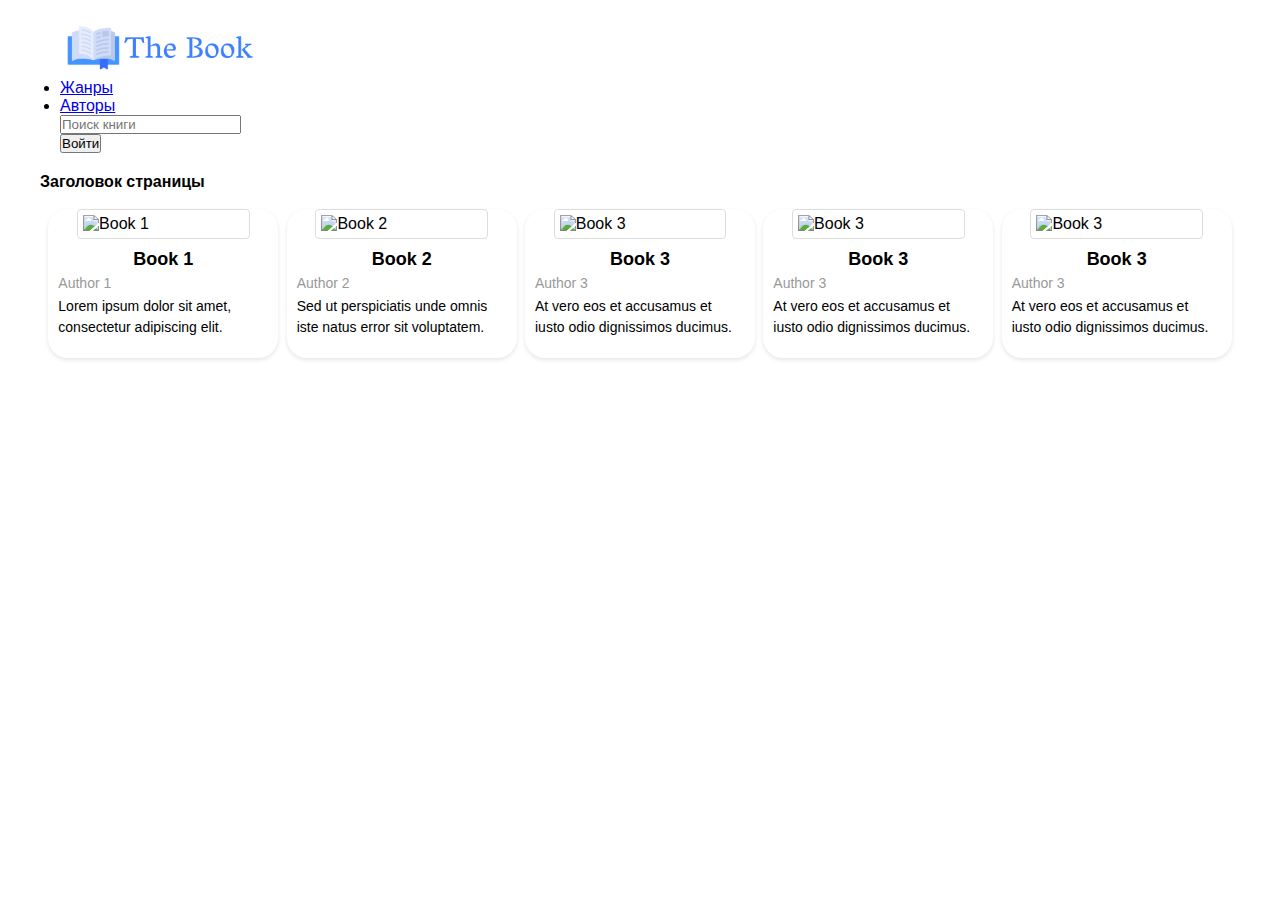
==== index.html @ 373eed0f "Initial commit" ====
<!DOCTYPE html>
<html lang="en">
<head>
    <meta http-equiv="Content-Type" content="text/html; charset=utf-8">
    <meta name="viewport" content="device-width, initial-scale=1.0">
    <meta name="description" content="Читайте, изучайте интересные подборки книг, делитесь впечатлениями о книгах">
    <link rel="canonical" href="https://www.thebook.ru">

    <!-- Bootstrap reboot (для сброса стилей) -->
    <link rel="stylesheet" href="src/libs/bootstrap-reboot.min.css">

    <!-- Bootstrap сетка -->
    <link rel="stylesheet" href="src/libs/bootstrap-grid.min.css">

    <link rel="stylesheet" href="src/css/main.css">

    <link rel="shortcut icon" href="src/images/the-book-icon.ico" type="image/x-icon">
  <title>Библиотека им. Л.Н.Толстого</title>
</head>



<body>
<header class="page-header main-body">
    <nav class="navbar">
        <div class="container">
            <a href="#" class="navbar-brand">
                <img src="src/images/logo-promo.PNG" width="200" height="55" alt="ку">
            </a>

            <div class="navbar-wrap">
                <ul class="navbar-menu">
                    <li><a href="#">Жанры</a></li>
                    <li><a href="#">Авторы</a></li>
                </ul>

                <form class="search-form" method="POST">
                    <input class="find-text" type="text" value="" placeholder="Поиск книги">
                </form>

                <button href="#" class="callback">Войти</button>
            </div>
        </div>
    </nav>
</header>

<main>

</main>
<div class="containers">
    <h1>Заголовок страницы</h1>
    <br>
    <div class="books-container">
        <div class="book">
            <img src="https://s1.livelib.ru/boocover/1008221116/o/39e3/Lea_Stenberg__Rennvind._Serdtse_tmy.jpeg" alt="Book 1">
            <div class="info">
                <h3 class="title">Book 1</h3>
                <p class="genre">Author 1</p>
                <p class="desc">Lorem ipsum dolor sit amet, consectetur adipiscing elit.</p>
            </div>
        </div>
        <div class="book">
            <img src="https://s1.livelib.ru/boocover/1007474455/o/542e/Syu_Linn_Tan__Doch_Lunnoj_bogini.jpeg" alt="Book 2">
            <div class="info">
                <h3 class="title">Book 2</h3>
                <p class="genre">Author 2</p>
                <p class="desc">Sed ut perspiciatis unde omnis iste natus error sit voluptatem.</p>
            </div>
        </div>
        <div class="book">
            <img src="https://s1.livelib.ru/boocover/1002918457/o/5fca/Viktoriya_Shvab__Gorod_prizrakov.jpeg" alt="Book 3">
            <div class="info">
                <h3 class="title">Book 3</h3>
                <p class="genre">Author 3</p>
                <p class="desc">At vero eos et accusamus et iusto odio dignissimos ducimus.</p>
            </div>
        </div>
        <div class="book">
            <img src="https://s1.livelib.ru/boocover/1002918457/o/5fca/Viktoriya_Shvab__Gorod_prizrakov.jpeg" alt="Book 3">
            <div class="info">
                <h3 class="title">Book 3</h3>
                <p class="genre">Author 3</p>
                <p class="desc">At vero eos et accusamus et iusto odio dignissimos ducimus.</p>
            </div>
        </div>
        <div class="book">
            <img src="https://webref.ru/assets/images/html5-css3/img-01.jpg" alt="Book 3">
            <div class="info">
                <h3 class="title">Book 3</h3>
                <p class="genre">Author 3</p>
                <p class="desc">At vero eos et accusamus et iusto odio dignissimos ducimus.</p>
            </div>
        </div>
        <!-- Добавьте больше книг сюда -->
    </div>
</div>

</body>
</html>
---- src/css/main.css ----
html, body, div, span, applet, object, iframe, h1, h2, h3, h4, h5, h6, p, blockquote, pre, a, abbr, acronym, address, big, cite, code, del, dfn, em, img, ins, kbd, q, s, samp, small, strike, strong, sub, sup, tt, var, b, u, i, center, dl, dt, dd, ol, ul, li, fieldset, form, label, legend, table, caption, tbody, tfoot, thead, tr, th, td {
    margin: 0;
    padding: 0;
    border: 0;
    outline: 0;
    font-size: 100%;
    vertical-align: baseline;
    background: transparent;
}

html {
    background-repeat: no-repeat;
    background-position: 50% 0;
    background-size: 100%;
}

body {
    max-width: 1200px;
    margin: 0 auto;
    background-color: #fff;
    font-family: "Source Sans Pro", sans-serif;
    -webkit-font-smoothing: antialiased;
}

* {
    margin: 0;
    padding: 0;
    box-sizing: border-box;
}

a {
    cursor: pointer; }

input:focus {
    outline: none;
}


.page-content{
    justify-content: left;
    position: relative;
    margin: 0 auto;;
    max-width: 1200px;
    display: flex;
    -webkit-box-pack: center;
    flex-wrap: wrap;
}


.container {
    max-width: 1200px;
    margin: 0 auto;
    padding: 20px;
}

.books-container {
    display: flex;
    flex-wrap: wrap;
    justify-content: space-evenly;
    margin: 0 auto;
    max-width: 1200px;
}


/*ПОПУЛЯРНОЕ*/

.article__popular{
    position: relative;
    display: flex;
    align-content: flex-start;
    flex-wrap: wrap;
    -webkit-box-pack: justify;
    justify-content: space-between;
    -webkit-box-align: end;
    align-items: flex-end;
    margin: 0 0 58px;
    width: 100%;
}

.main-page__popular{
    margin: 0 0 10px 5px;
}

.book {
    background-color: #fff;
    box-shadow: 0 2px 4px rgba(0,0,0,0.1);
    margin-bottom: 20px;
    overflow: hidden;
    width: 50%;
    border-radius: 20px;
}

.book img {
    display: block;
    height: auto;
    max-width: 75%;
    border: 1px solid #ddd;
    border-radius: 4px;
    padding: 5px;
    margin-left: auto;
    margin-right: auto
}

.info {
    padding: 10px;
}

.title {
    font-size: 18px;
    margin-bottom: 5px;
    text-align: center;
}

.genre {
    color: #999;
    font-size: 14px;
    margin-bottom: 5px;
}

.desc {
    font-size: 14px;
    line-height: 1.5;
    margin-bottom: 10px;
}

@media screen and  (min-width: 480px) {
    .book {
        width: calc(50% - 10px);
    }
}

@media screen and  (min-width: 768px) {
    .book {
        width: calc(20% - 10px);
    }
}
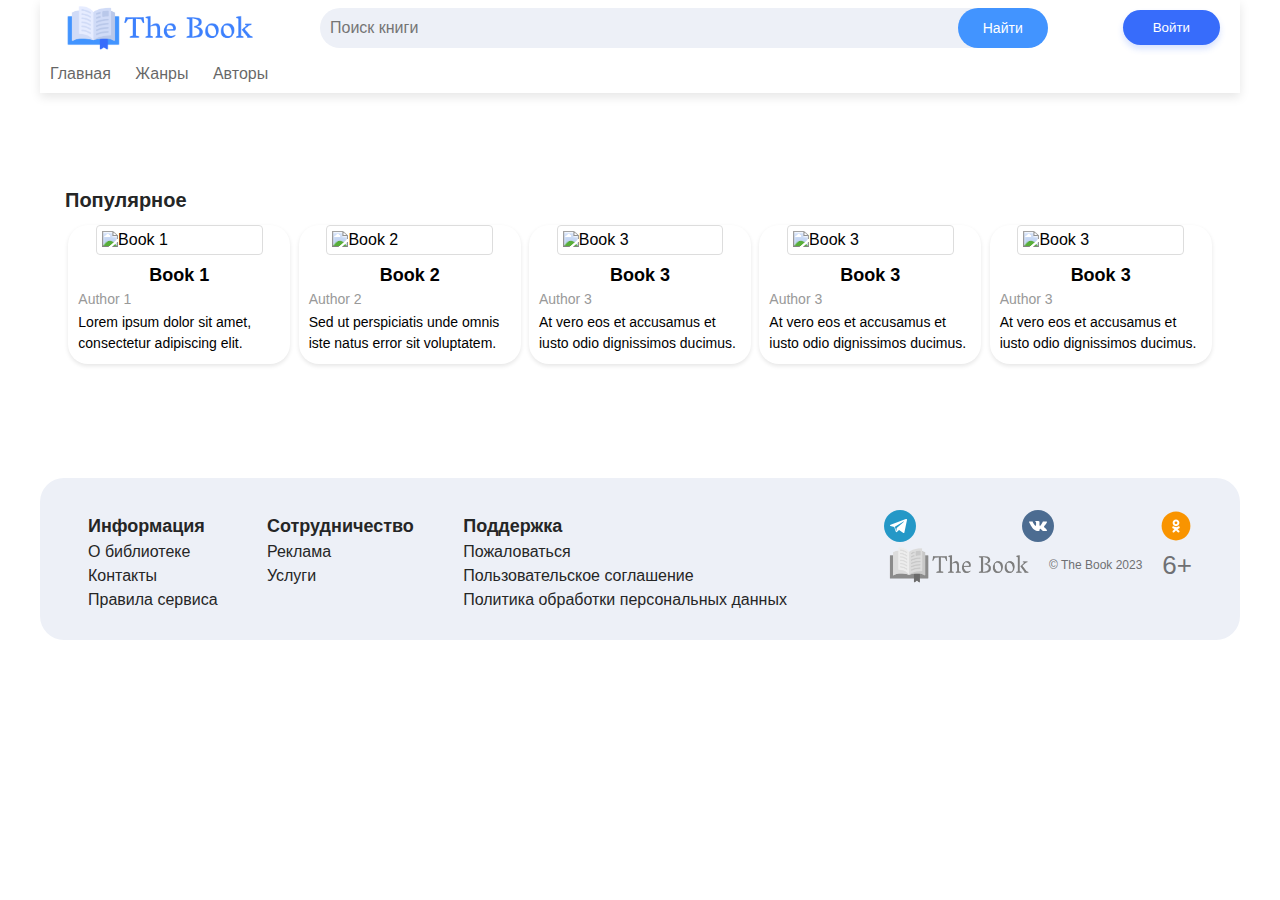
==== commit de02f418: "1.05.2023 - Changing file extensions - Adding Templates: header and footer - Renaming 'src' director" ====
--- a/index.html
+++ b/index.html
@@ -1,98 +1,257 @@
 <!DOCTYPE html>
 <html lang="en">
 <head>
-    <meta http-equiv="Content-Type" content="text/html; charset=utf-8">
-    <meta name="viewport" content="device-width, initial-scale=1.0">
-    <meta name="description" content="Читайте, изучайте интересные подборки книг, делитесь впечатлениями о книгах">
-    <link rel="canonical" href="https://www.thebook.ru">
-
-    <!-- Bootstrap reboot (для сброса стилей) -->
-    <link rel="stylesheet" href="src/libs/bootstrap-reboot.min.css">
-
-    <!-- Bootstrap сетка -->
-    <link rel="stylesheet" href="src/libs/bootstrap-grid.min.css">
-
-    <link rel="stylesheet" href="src/css/main.css">
-
-    <link rel="shortcut icon" href="src/images/the-book-icon.ico" type="image/x-icon">
-  <title>Библиотека им. Л.Н.Толстого</title>
+    <meta content="text/html; charset=utf-8" http-equiv="Content-Type">
+    <meta content="width=device-width, initial-scale=1.0" name="viewport">
+    <meta content="Читайте, изучайте интересные подборки книг, делитесь впечатлениями о книгах" name="description">
+
+    <title>Библиотека им. Л.Н.Толстого</title>
+
+    <link href="assets/css/main.css" rel="stylesheet">
+    <link href="assets/css/header.css" rel="stylesheet">
+    <link href="assets/images/the-book-icon.ico" rel="shortcut icon" type="image/x-icon">
+
+    <script defer src="/assets/js/header.js"></script>
 </head>
 
-
-
 <body>
-<header class="page-header main-body">
-    <nav class="navbar">
-        <div class="container">
-            <a href="#" class="navbar-brand">
-                <img src="src/images/logo-promo.PNG" width="200" height="55" alt="ку">
+<header class="page-header">
+    <div class="page-header__wrapper">
+        <a class="page-header__logo" href="/thebook">
+            <img alt="The Book" height="55" src="/assets/images/logo-promo.PNG" width="200">
+        </a>
+        <div class="page-header__search">
+          <span style="display: inline-block; width: 100%" tabindex="1">
+            <form autocomplete="off" method="POST">
+              <div class="page-header__search-form">
+                <input class="page-header__search-input" placeholder="Поиск книги" type="text" value="">
+                <button class="page-header__search-button" type="submit">Найти</button>
+              </div>
+            </form>
+          </span>
+        </div>
+        <button class="page-header__login" href="../reader/index.php" onclick="showRegForm()">Войти</button>
+    </div>
+
+    <div class="page-header__wrapper-mob">
+        <div class="page-header__mob">
+            <a class="page-header__logo-mob" href="#">
+                <img alt="The Book" height="55" src="assets/images/logo-promo.PNG" width="200">
             </a>
-
-            <div class="navbar-wrap">
-                <ul class="navbar-menu">
-                    <li><a href="#">Жанры</a></li>
-                    <li><a href="#">Авторы</a></li>
-                </ul>
-
-                <form class="search-form" method="POST">
-                    <input class="find-text" type="text" value="" placeholder="Поиск книги">
-                </form>
-
-                <button href="#" class="callback">Войти</button>
-            </div>
-        </div>
+            <button class="page-header__login-mob" href="../reader/index.php" onclick="showRegForm()">Войти</button>
+        </div>
+        <div class="page-header__search-mob">
+          <span style="display: inline-block; width: 100%" tabindex="1">
+            <form autocomplete="off" method="POST">
+              <div class="page-header__search-form">
+                <input class="page-header__search-input" placeholder="Поиск книги" type="text" value="">
+                <button class="page-header__search-button" type="submit">Найти</button>
+              </div>
+            </form>
+          </span>
+        </div>
+    </div>
+
+    <nav>
+        <ul class="main-menu">
+            <li><a href="views/reader/">Главная</a></li>
+            <li><a href="views/reader/">Жанры</a></li>
+            <li><a href="#">Авторы</a></li>
+        </ul>
     </nav>
 </header>
 
-<main>
-
+<br>
+<br>
+<br>
+<br>
+
+<main class="page-content">
+    <div class="container">
+
+        <article class="article__popular">
+            <h2 class="main-page__popular">Популярное</h2>
+
+            <div class="books-container">
+                <div class="book">
+                    <img alt="Book 1"
+                         src="https://s1.livelib.ru/boocover/1008221116/o/39e3/Lea_Stenberg__Rennvind._Serdtse_tmy.jpeg">
+                    <div class="info">
+                        <h3 class="title">Book 1</h3>
+                        <p class="genre">Author 1</p>
+                        <p class="desc">Lorem ipsum dolor sit amet, consectetur adipiscing elit.</p>
+                    </div>
+                </div>
+
+                <div class="book">
+                    <img alt="Book 2"
+                         src="https://s1.livelib.ru/boocover/1007474455/o/542e/Syu_Linn_Tan__Doch_Lunnoj_bogini.jpeg">
+                    <div class="info">
+                        <h3 class="title">Book 2</h3>
+                        <p class="genre">Author 2</p>
+                        <p class="desc">Sed ut perspiciatis unde omnis iste natus error sit voluptatem.</p>
+                    </div>
+                </div>
+
+                <div class="book">
+                    <img alt="Book 3"
+                         src="https://s1.livelib.ru/boocover/1002918457/o/5fca/Viktoriya_Shvab__Gorod_prizrakov.jpeg">
+                    <div class="info">
+                        <h3 class="title">Book 3</h3>
+                        <p class="genre">Author 3</p>
+                        <p class="desc">At vero eos et accusamus et iusto odio dignissimos ducimus.</p>
+                    </div>
+                </div>
+
+                <div class="book">
+                    <img alt="Book 3"
+                         src="https://s1.livelib.ru/boocover/1002918457/o/5fca/Viktoriya_Shvab__Gorod_prizrakov.jpeg">
+                    <div class="info">
+                        <h3 class="title">Book 3</h3>
+                        <p class="genre">Author 3</p>
+                        <p class="desc">At vero eos et accusamus et iusto odio dignissimos ducimus.</p>
+                    </div>
+                </div>
+
+                <div class="book">
+                    <img alt="Book 3" src="https://webref.ru/assets/images/html5-css3/img-01.jpg">
+                    <div class="info">
+                        <h3 class="title">Book 3</h3>
+                        <p class="genre">Author 3</p>
+                        <p class="desc">At vero eos et accusamus et iusto odio dignissimos ducimus.</p>
+                    </div>
+                </div>
+            </div>
+        </article>
+
+    </div>
 </main>
-<div class="containers">
-    <h1>Заголовок страницы</h1>
-    <br>
-    <div class="books-container">
-        <div class="book">
-            <img src="https://s1.livelib.ru/boocover/1008221116/o/39e3/Lea_Stenberg__Rennvind._Serdtse_tmy.jpeg" alt="Book 1">
-            <div class="info">
-                <h3 class="title">Book 1</h3>
-                <p class="genre">Author 1</p>
-                <p class="desc">Lorem ipsum dolor sit amet, consectetur adipiscing elit.</p>
-            </div>
-        </div>
-        <div class="book">
-            <img src="https://s1.livelib.ru/boocover/1007474455/o/542e/Syu_Linn_Tan__Doch_Lunnoj_bogini.jpeg" alt="Book 2">
-            <div class="info">
-                <h3 class="title">Book 2</h3>
-                <p class="genre">Author 2</p>
-                <p class="desc">Sed ut perspiciatis unde omnis iste natus error sit voluptatem.</p>
-            </div>
-        </div>
-        <div class="book">
-            <img src="https://s1.livelib.ru/boocover/1002918457/o/5fca/Viktoriya_Shvab__Gorod_prizrakov.jpeg" alt="Book 3">
-            <div class="info">
-                <h3 class="title">Book 3</h3>
-                <p class="genre">Author 3</p>
-                <p class="desc">At vero eos et accusamus et iusto odio dignissimos ducimus.</p>
-            </div>
-        </div>
-        <div class="book">
-            <img src="https://s1.livelib.ru/boocover/1002918457/o/5fca/Viktoriya_Shvab__Gorod_prizrakov.jpeg" alt="Book 3">
-            <div class="info">
-                <h3 class="title">Book 3</h3>
-                <p class="genre">Author 3</p>
-                <p class="desc">At vero eos et accusamus et iusto odio dignissimos ducimus.</p>
-            </div>
-        </div>
-        <div class="book">
-            <img src="https://webref.ru/assets/images/html5-css3/img-01.jpg" alt="Book 3">
-            <div class="info">
-                <h3 class="title">Book 3</h3>
-                <p class="genre">Author 3</p>
-                <p class="desc">At vero eos et accusamus et iusto odio dignissimos ducimus.</p>
-            </div>
-        </div>
-        <!-- Добавьте больше книг сюда -->
-    </div>
+
+<footer>
+    <div class="footer-wrapper light-bg">
+        <div class="footer-menu">
+            <ul class="footer-information">
+                <p>Информация</p>
+                <li class="footer-info__item">
+                    <a href="#">О библиотеке</a>
+                </li>
+                <li class="footer-info__item">
+                    <a href="#">Контакты</a>
+                </li>
+                <li class="footer-info__item">
+                    <a href="#">Правила сервиса</a>
+                </li>
+            </ul>
+
+            <ul class="footer-cooperation">
+                <p>Сотрудничество</p>
+                <li class="footer-cooperation__item">
+                    <a href="#">Реклама</a>
+                </li>
+                <li class="footer-cooperation__item">
+                    <a href="#">Услуги</a>
+                </li>
+            </ul>
+
+            <ul class="footer-support">
+                <p>Поддержка</p>
+                <li class="footer-support__item">
+                    <a href="#">Пожаловаться</a>
+                </li>
+                <li class="footer-support__item">
+                    <a href="#">Пользовательское соглашение</a>
+                </li>
+                <li class="footer-support__item">
+                    <a href="#">Политика обработки персональных данных</a>
+                </li>
+            </ul>
+        </div>
+
+        <div class="footer-info">
+            <div class="footer-soc">
+                <a class="footer-soc__item" href="#"></a>
+                <a class="footer-soc__item" href="#"></a>
+                <a class="footer-soc__item" href="#"></a>
+            </div>
+
+            <div class="footer-logo-block">
+                <div class="footer-logo-block-wrapper">
+                    <a class="footer-logo" href="#">
+                        <img alt="The Book" height="45" src="assets/images/logo-nobg-black.png" width="150">
+                    </a>
+                    <p class="footer-copyright">© The Book 2023</p>
+                </div>
+                <p class="footer-age">6+</p>
+            </div>
+        </div>
+
+        <div class="footer-menu-mob">
+            <ul class="menu-mob-list">
+                <li class="footer-info__item"><a href="#">О библиотеке</a></li>
+                <li class="footer-info__item"><a href="#">Контакты</a></li>
+                <li class="footer-info__item"><a href="#">Правила сервиса</a></li>
+                <li class="footer-cooperation__item"><a href="#">Реклама</a></li>
+                <li class="footer-cooperation__item"><a href="#">Услуги</a></li>
+                <li class="footer-cooperation__item"><a href="#">Пожаловаться</a></li>
+                <li class="footer-support__item"><a href="#">Техническая поддержка</a></li>
+                <li class="footer-support__item"><a href="#">Пользовательское соглашение</a></li>
+            </ul>
+        </div>
+    </div>
+</footer>
+
+<div class="popup__modal">
+    <form class="popup__regForm" method="POST">
+        <div class="popup__wrapper">
+            <a class="popup__btn-close" onclick="closeRegForm()"></a>
+            <div class="popup__logo">
+                <img alt="The Book" height="70" src="assets/images/logo-promo.PNG" width="240">
+            </div>
+            <hr>
+            <div class="popup__title">
+                <h1>Войти</h1>
+                <a onclick="showForgotPassForm()">Забыли пароль?</a>
+            </div>
+            <div class="popup__input">
+                <label>
+                    <input class="popup__login" placeholder="Введите логин" type="text">
+                </label>
+                <div class="popup__password-form">
+                    <label for="popup__password-id"></label><input class="popup__password" id="popup__password-id"
+                                                                   name="password" placeholder="Введите пароль"
+                                                                   type="password">
+                    <a class="popup__showHideButton" href="#" onclick="return showHidePassword(this);"></a>
+                </div>
+            </div>
+            <div class="popup__space"></div>
+            <button class="popup__btn-login">Войти</button>
+            <p class="popup__new-p">Новая учетная запись</p>
+            <button class="popup__btn-newAccount">Создать учетную запись</button>
+            <p class="popup__submit">Продолжая, вы соглашаетесь с <a href="#">политикой обработки персональных
+                данных</a></p>
+        </div>
+    </form>
+
+    <form class="popup__forgotPass" method="POST">
+        <div class="popup__wrapper">
+            <a class="popup__btn-back" onclick="backToForm()"></a>
+            <div class="popup__logo">
+                <img alt="The Book" height="70" src="/assets/images/logo-promo.PNG" width="240">
+            </div>
+            <hr>
+            <div class="popup__title-forgot">
+                <h1>Сбросить пароль</h1>
+                <p class="popup__forgot">Если вы забыли пароль, вы можете поменять его.</p>
+            </div>
+            <div class="popup__input">
+                <label>
+                    <input class="popup__email" placeholder="Введите e-mail" type="text">
+                </label>
+            </div>
+            <div class="popup__space"></div>
+            <button class="popup__send-code">Отправить</button>
+        </div>
+    </form>
 </div>
 
 </body>
--- a/assets/css/main.css
+++ b/assets/css/main.css
@@ -0,0 +1,1204 @@
+html, body, div, span, applet, object, iframe, h1, h2, h3, h4, h5, h6, p, blockquote, pre, a, abbr, acronym, address, big, cite, code, del, dfn, em, img, ins, kbd, q, s, samp, small, strike, strong, sub, sup, tt, var, b, u, i, center, dl, dt, dd, ol, ul, li, fieldset, form, label, legend, table, caption, tbody, tfoot, thead, tr, th, td {
+    margin: 0;
+    padding: 0;
+    border: 0;
+    outline: 0;
+    font-size: 100%;
+    vertical-align: baseline;
+    background: transparent;
+}
+
+html {
+    background-repeat: no-repeat;
+    background-position: 50% 0;
+    background-size: 100%;
+}
+
+body {
+    max-width: 1200px;
+    margin: 0 auto;
+    background-color: #fff;
+    font-family: "Source Sans Pro", sans-serif;
+    -webkit-font-smoothing: antialiased;
+}
+
+* {
+    margin: 0;
+    padding: 0;
+    box-sizing: border-box;
+}
+
+a {
+    cursor: pointer;
+}
+
+input:focus {
+    outline: none;
+}
+
+
+.page-content {
+    justify-content: left;
+    position: relative;
+    margin: 0 auto;;
+    max-width: 1200px;
+    display: flex;
+    -webkit-box-pack: center;
+    flex-wrap: wrap;
+}
+
+
+.container {
+    max-width: 1200px;
+    margin: 0 auto;
+    padding: 20px;
+}
+
+.books-container {
+    display: flex;
+    flex-wrap: wrap;
+    justify-content: space-evenly;
+    margin: 0 auto;
+    max-width: 1200px;
+}
+
+
+/*ПОПУЛЯРНОЕ*/
+
+.article__popular {
+    position: relative;
+    display: flex;
+    align-content: flex-start;
+    flex-wrap: wrap;
+    -webkit-box-pack: justify;
+    justify-content: space-between;
+    -webkit-box-align: end;
+    align-items: flex-end;
+    margin: 0 0 58px;
+    width: 100%;
+}
+
+.main-page__popular {
+    margin: 0 0 10px 5px;
+}
+
+.book {
+    background-color: #fff;
+    box-shadow: 0 2px 4px rgba(0, 0, 0, 0.1);
+    margin-bottom: 20px;
+    overflow: hidden;
+    width: 50%;
+    border-radius: 20px;
+}
+
+.book img {
+    display: block;
+    height: auto;
+    max-width: 75%;
+    border: 1px solid #ddd;
+    border-radius: 4px;
+    padding: 5px;
+    margin-left: auto;
+    margin-right: auto
+}
+
+.info {
+    padding: 10px;
+}
+
+.title {
+    font-size: 18px;
+    margin-bottom: 5px;
+    text-align: center;
+}
+
+.genre {
+    color: #999;
+    font-size: 14px;
+    margin-bottom: 5px;
+}
+
+.desc {
+    font-size: 14px;
+    line-height: 1.5;
+    margin-bottom: 10px;
+}
+
+@media screen and  (min-width: 480px) {
+    .book {
+        width: calc(50% - 10px);
+    }
+}
+
+@media screen and  (min-width: 768px) {
+    .book {
+        width: calc(20% - 10px);
+    }
+}
+
+
+/*******КАРТОЧКА ЧИТАТЕЛЯ**********/
+
+.page-content-reader {
+    position: relative;
+    margin: 0 auto;
+    padding: 0;
+    max-width: 1200px;
+    display: -webkit-box;
+    display: -ms-flexbox;
+    display: flex;
+    -webkit-box-pack: center;
+    -ms-flex-pack: center;
+    justify-content: center;
+    -ms-flex-wrap: wrap;
+    flex-wrap: wrap;
+}
+
+.page-content-reader {
+    justify-content: left;
+}
+
+.main-body .header {
+    margin-bottom: 0;
+}
+
+.header {
+    min-width: initial !important;
+}
+
+.header {
+    z-index: 110;
+    width: 100%;
+    background: #fff;
+    margin-bottom: 15px;
+    min-width: 1000px;
+}
+
+section {
+    display: block;
+}
+
+
+/*****Верхнее меню******/
+
+.gp-wrapper.group-profile#profile-bg-wrapper, .gp-wrapper.user-profile#profile-bg-wrapper {
+    background-size: contain !important;
+}
+
+.user-profile#profile-bg-wrapper {
+    overflow: visible;
+    background-size: cover !important;
+    margin: 0 !important;
+}
+
+.page-content-reader #profile-bg-wrapper {
+    border-radius: 24px;
+    background-size: cover !important;
+    margin: 0 !important;
+}
+
+.user-profile {
+    height: 148px;
+    width: 100%;
+    background: #d8dadc url(/assets/images/back-profile.png) center center repeat-x;
+    background-size: auto;
+}
+
+.gp-wrapper {
+    display: inline-block;
+    color: #fff;
+    margin-top: 10px;
+    font-weight: bold;
+    text-shadow: 0 1px 1px #39424C;
+    -webkit-font-smoothing: antialiased;
+}
+
+.gp-wrapper .gp-table {
+    height: 148px;
+    width: 100%;
+}
+
+.gp-wrapper .gp-outer {
+    max-width: 1200px;
+    width: 100%;
+    margin: 0 auto;
+}
+
+.gp-wrapper .gp-inner {
+    margin: 0 41px;
+    position: relative;
+}
+
+.gp-wrapper .gp-table .gp-avatar {
+    vertical-align: middle;
+    padding: 0 24px 0 0;
+    width: 100px;
+}
+
+.gp-wrapper div.profile-avatar {
+    width: 96px;
+    height: 96px;
+    vertical-align: middle;
+}
+
+.gp-wrapper .gp-table .gp-details {
+    vertical-align: middle;
+}
+
+.gp-wrapper .gp-more {
+    float: right;
+}
+
+.gp-wrapper .header-profile-login, .gp-wrapper h1.header-profile-login {
+    clear: none;
+    font-size: 24px !important;
+    line-height: 26px !important;
+    display: block;
+    margin-top: 2px;
+}
+
+.group-more-menu {
+    background: url(/assets/images/icons.png) -100px -610px no-repeat;
+    width: 18px;
+    height: 10px;
+    display: inline-block;
+}
+
+div.profile-avatar {
+    display: inline-block;
+    width: 106px;
+    height: 106px;
+    position: relative;
+    background-size: cover;
+    background: #fff center center no-repeat;
+    border-radius: 3px;
+    -moz-border-radius: 3px;
+    -webkit-border-radius: 3px;
+    border: 2px solid white;
+}
+
+.ll-select {
+    display: inline-block;
+    position: relative;
+    vertical-align: top;
+    max-width: 100%;
+}
+
+.btn-icon-empty.btn-wh {
+    background: #fff !important;
+}
+
+.btn-icon-empty {
+    width: 30px;
+    height: 30px;
+    vertical-align: middle;
+    padding: 0px;
+    line-height: 29px;
+    border: 2px solid #39424c;
+    border-radius: 3px;
+    color: #39424c !important;
+}
+
+.btn-fill, .btn-fill-empty, .btn-icon-empty, .btn-icon {
+    text-decoration: none;
+    display: inline-block;
+    border-radius: 3px;
+    font-size: 16px;
+    font-weight: bold;
+    padding: 0 5px;
+    text-align: center;
+    text-shadow: none;
+    font-style: normal;
+}
+
+
+.div-context-shadow {
+    position: fixed;
+    top: 0;
+    left: 0;
+    right: 0;
+    bottom: 0;
+    background: rgba(57, 66, 76, 0.08);
+    z-index: 1001;
+}
+
+.ll-select.ll-select-more .ll-select-holder {
+    top: 25px;
+    right: 0px;
+    left: auto;
+    text-align: left;
+}
+
+.ll-select .ll-select-holder {
+    position: absolute;
+    top: 36px;
+    background: #fff;
+    box-shadow: 0 1px 6px 0 rgba(57, 66, 76, 0.4);
+    border-radius: 3px;
+    z-index: 300;
+    min-width: 100%;
+    max-width: 400px;
+    max-height: 400px;
+    overflow-y: auto;
+}
+
+.ll-select .ll-select-row {
+    text-align: left;
+    font-size: 16px;
+    font-weight: normal;
+    height: auto !important;
+    min-height: auto !important;
+    padding: 12px 16px;
+    line-height: 24px !important;
+    display: block;
+    white-space: nowrap;
+    color: #39424C !important;
+    position: relative;
+    text-shadow: none;
+}
+
+.ll-select-row:hover {
+    background: rgb(236, 243, 252);
+}
+
+
+/*Окно с добавлением аватара*/
+
+.userpic-edit {
+    display: none;
+    position: absolute;
+    bottom: 0;
+    height: 25px;
+    left: 0;
+    right: 0;
+}
+
+.userpic-edit-a {
+    display: block;
+    line-height: 25px;
+    font-size: 12px;
+    width: 100%;
+    height: 100%;
+    color: #fff !important;
+    background: rgba(0, 0, 0, 0.5);
+}
+
+.userpic-edit.active {
+    display: block;
+}
+
+.popup-back {
+    display: none;
+    top: 0;
+    left: 0;
+    padding: 0;
+    margin: 0;
+    z-index: 1001;
+    position: fixed;
+    height: 100%;
+    width: 100%;
+}
+
+.find-block, .card-block {
+    margin-bottom: 24px;
+    border-radius: 16px;
+    border: 1px solid #D2D4D6;
+}
+
+.block-border {
+    background: #fff;
+    position: relative;
+    margin-bottom: 20px;
+}
+
+.header a {
+    text-decoration: none;
+}
+
+.i-tag-add {
+    background: url(/assets/images/icons.png) -100px -140px no-repeat;
+    display: inline-block;
+    width: 20px;
+    height: 20px;
+    margin-right: 3px;
+    vertical-align: -5px;
+}
+
+.i-cardclose {
+    background: url(/assets/images/icons.png) -120px -720px no-repeat;
+    display: inline-block;
+    width: 20px;
+    height: 20px;
+    margin-right: 3px;
+    vertical-align: -5px;
+}
+
+.card-block .group-title {
+    background-color: rgba(57, 66, 76, 0.03);
+    border-bottom: 1px solid #D8D8D8;
+    padding: 10px 24px;
+    display: block;
+    font-size: 20px;
+    line-height: 26px;
+    border-radius: 16px 16px 0 0;
+}
+
+.card-block.with-pad, .card-block .with-pad {
+    padding: 22px 24px;
+}
+
+.with-pad {
+    position: relative;
+    display: flex;
+    flex-wrap: wrap;
+    justify-content: left;
+    flex-direction: column;
+}
+
+.margs-top {
+    margin-top: 16px;
+}
+
+#imgouter {
+    position: relative;
+    border: none;
+    z-index: 200;
+    padding: 1px;
+    margin: -1px;
+}
+
+a.right, span.right {
+    float: right !important;
+}
+
+.card-block .group-title h2 {
+    display: inline-block;
+}
+
+.card-block .group-title h2, .card-block h2.group-title {
+    margin-bottom: 0;
+}
+
+h2 {
+    color: #252626;
+    clear: both;
+    margin: 0 0 20px;
+    font-size: 20px;
+    line-height: 30px;
+    font-weight: bold;
+    font-style: normal;
+    border-bottom: none;
+    text-shadow: none;
+}
+
+.with-pad p {
+    font-size: 15px;
+    line-height: 22px;
+    margin-bottom: 10px;
+    font-weight: normal;
+    color: #252626;
+    text-shadow: none;
+}
+
+.picture-form-right {
+    float: left;
+    width: 450px;
+    margin-top: 1px;
+}
+
+
+
+.picture-size {
+    font-size: 14px;
+    line-height: 17px;
+    vertical-align: middle;
+    display: inline-block;
+    margin-top: -2px;
+    color: #252626;
+    text-shadow: none;
+    font-style: normal;
+    font-weight: 400;
+}
+
+input.file, input[type="file"], textarea, select {
+    color: #222222;
+}
+
+input[type="file"] {
+    height: 32px;
+    line-height: 34px;
+}
+
+input.file, input[type="file"], textarea, select, .form-scroll {
+    font-family: 'PT Sans', Tahoma, Helvetica, sans-serif;
+    vertical-align: middle;
+    border: 1px solid #C5C5C5;
+    background: #fff;
+    color: #757478;
+    border-radius: 3px;
+    -moz-border-radius: 3px;
+    -webkit-border-radius: 3px;
+    -khtml-border-radius: 3px;
+}
+
+.marg-top {
+    margin-top: 24px;
+}
+
+.form-new input[type="text"] {
+    line-height: 32px;
+    height: 34px;
+    padding: 0 10px;
+    border-radius: 3px;
+    font-size: 16px;
+}
+
+.form-new input[type="text"], .form-new textarea.new-form, .form-new select {
+    background-color: white;
+    border: 1px solid #c4c3c5;
+}
+
+input.file, select {
+    height: 34px;
+    line-height: 34px;
+}
+
+input.file, input[type="file"], textarea, select, .form-scroll {
+    font-family: 'PT Sans', Tahoma, Helvetica, sans-serif;
+    vertical-align: middle;
+    border: 1px solid #C5C5C5;
+    background: #fff;
+    background-color: rgb(255, 255, 255);
+    color: #757478;
+    border-radius: 3px;
+    -moz-border-radius: 3px;
+    -webkit-border-radius: 3px;
+    -khtml-border-radius: 3px;
+}
+
+.marg-right {
+    margin-right: 24px;
+}
+
+.btn-fill {
+    border: 0;
+    background-color: rgba(55, 108, 251) !important;
+    color: #fff !important;
+    line-height: 33px;
+    cursor: pointer;
+    height: auto;
+    padding: 0 25px;
+    font-weight: 500;
+    border-radius: 50px;
+}
+
+.card-block .block-bottom {
+    background: #F9F9F9;
+    border-radius: 0 0 16px 16px;
+}
+
+.card-block .block-border-t, .card-block .block-border-b, .card-block .block-border-tb {
+    border-color: #d8d8d8;
+}
+
+.card-block .block-bottom {
+    background-color: rgba(57, 66, 76, 0.03);
+    border-radius: 0 0 3px 3px;
+}
+
+.with-mpad {
+    display: flex;
+    padding: 12px 24px;
+    justify-content: space-between;
+}
+
+.block-border-t {
+    border-color: #d8d8d8;
+}
+
+.with-mpad {
+    padding: 15px 24px;
+}
+
+.with-mpad {
+    padding: 20px 24px;
+}
+
+.block-border-t {
+    border-top: 1px solid #ebebeb;
+    border-top-color: rgb(235, 235, 235);
+}
+
+.btn-fill-empty.btn-wh {
+    background: #fff !important;
+}
+
+.btn-fill-empty {
+    background-color: transparent !important;
+    color: #39424c !important;
+    border: 2px solid #39424c;
+    height: 30px;
+    line-height: 29px;
+}
+
+
+/***Нижнее меню***/
+
+.header-profile-login, h1.header-profile-login {
+    text-shadow: 1px 1px 1px #39424C;
+}
+
+.header-profile-login, h1.header-profile-login {
+    margin: 0;
+    margin-top: 0px;
+    color: #FFF;
+    font-size: 20px !important;
+    font-weight: 700;
+    line-height: 23px !important;
+    display: inline;
+    text-shadow: 0px 0px 2px rgba(0, 0, 0, .7);
+    -webkit-font-smoothing: antialiased;
+}
+
+.header-profile-login, h1.header-profile-login {
+    text-shadow: 1px 1px 1px #39424C;
+}
+
+.page-content .header .header-context {
+    min-width: 768px;
+}
+
+.page-content .header-context.under-block {
+    -webkit-box-shadow: none;
+    box-shadow: none;
+}
+
+.header .header-context.under-block {
+    background-color: #fff;
+    box-shadow: 0 1px 1px rgba(57, 66, 76, 0.2);
+    border: 0;
+}
+
+.header-context.profile-context {
+    background: #fff;
+}
+
+.header-context.profile-context {
+    height: 50px;
+    line-height: 60px;
+}
+
+.header .header-context {
+    background-color: #f1f1f1;
+    width: 100%;
+    max-width: 100%;
+    min-width: 1000px;
+    margin: 0 auto;
+    height: 60px;
+    border-bottom: 2px solid #dadadb;
+    line-height: 50px;
+    font-size: 13px;
+    color: #767579;
+}
+
+.page-content .header .header-context .header-container {
+    width: 100%;
+}
+
+.header .header-context .header-container {
+    width: 960px;
+    padding: 0;
+    margin: 0 auto;
+}
+
+.page-content .header-container {
+    min-width: 768px;
+}
+
+.header-container {
+    margin: 0 20px;
+    max-width: 1138px;
+    min-width: 938px;
+    position: relative;
+}
+
+#menu-inner {
+    padding-left: 10px;
+    margin-left: -10px;
+}
+
+.header .header-context #menu-inner ul.nav.context {
+    text-align: left;
+}
+
+.header .header-context ul.nav.context {
+    margin-left: -10px;
+    line-height: 0;
+}
+
+ul {
+    list-style: none;
+}
+
+.header .header-context.profile-context ul.nav.context li.active {
+    height: 60px;
+    border-bottom-width: 4px;
+}
+
+.header .header-context.profile-context ul.nav.context li {
+    height: 60px;
+    line-height: 60px;
+}
+
+.header .header-context ul.nav.context li.active {
+    color: #0768D8;
+    height: 48px;
+    border-bottom: 4px solid #0768D8;
+}
+
+.header .header-context ul.nav.context li {
+    display: inline-block;
+    height: 60px;
+    margin: 0 10px;
+    line-height: 50px;
+    vertical-align: top;
+}
+
+.header .header-context ul.nav.context li {
+    display: inline-block;
+    height: 50px;
+    margin: 0 10px;
+    line-height: 50px;
+    vertical-align: top;
+}
+.header .header-context ul.nav.context li ul li, .header .header-context.profile-context ul.nav.context li ul li, .header .header-context ul.nav.context li ul li.active {
+    height: auto;
+    line-height: 19px;
+    display: block;
+    padding: 0px;
+    border: none;
+}
+.share-menu-ul.oneline li {
+    white-space: nowrap;
+}
+
+.div-context-more .share-menu-ul li, .popup-likes-context .share-menu-ul li, .popup-likes-context .share-menu-ul li a {
+    line-height: normal !important;
+    height: auto !important;
+}
+
+.header .outer .middle ul.nav li .share-menu-ul li.mainmenu-more-title, .header .outer .middle ul.nav li .share-menu-ul li a, .header .outer .middle ul.nav li .share-menu-ul li a, .header .outer .middle ul.nav li .share-menu-ul li a:visited, .header .share-menu-ul li a, #div-context-friend.div-context-more .share-menu-ul li a {
+    display: block;
+    padding: 12px 16px !important;
+    height: auto !important;
+    min-height: auto !important;
+    font-size: 16px;
+    font-weight: 400;
+}
+
+.div-context-more .share-menu-ul li a, .popup-likes-context .share-menu-ul li a, .menu-more-container .div-context-more .share-menu-ul li a {
+    padding: 12px 16px !important;
+    line-height: 24px !important;
+    color: #39424C !important;
+    min-height: 0px;
+    font-size: 16px;
+}
+
+.div-context-more .share-menu-ul li:hover, .popup-likes-context .share-menu-ul li:hover {
+    background-color: rgba(7,104,216,0.08);
+    opacity: 1;
+}
+
+.header .header-context.profile-context ul.nav.context li a, .header .header-context.profile-context ul.nav.context li a:visited {
+    font-size: 16px;
+    color: #000;
+}
+
+.header .header-context.profile-context ul.nav.context li a {
+    display: inline-block;
+}
+
+b {
+    font-weight: 600;
+}
+
+section {
+    display: block;
+}
+
+h1, h2.h1 {
+    clear: both;
+    font-size: 24px;
+    line-height: 30px;
+    margin-bottom: 24px;
+    font-weight: bold;
+    font-style: normal;
+    border: 0;
+}
+
+
+/***Начинка страницы***/
+
+.wrapper-ugc {
+    max-width: 100%;
+}
+
+.wrapper-ugc {
+    flex: auto;
+    -webkit-box-flex: 1;
+}
+
+.page-content__section {
+    margin-bottom: 44px;
+}
+
+.with-pad {
+    position: relative;
+}
+
+.profile-into-column {
+    -webkit-columns: 314px 2;
+    -moz-columns: 314px 2;
+    columns: 314px 2;
+    -webkit-column-gap: 24px;
+    -moz-column-gap: 24px;
+    column-gap: 24px;
+    -webkit-column-rule: 0;
+    -moz-column-rule: 0;
+    column-rule: 0;
+}
+
+.group-row-title {
+    display: block;
+    margin-bottom: 12px;
+    line-height: 20px;
+}
+
+.i-group-edit {
+    background: url(/assets/images/icons.png) -220px -680px no-repeat;
+    width: 20px;
+    height: 20px;
+    display: inline-block;
+}
+
+a:hover .i-group-edit {
+    opacity: 0.7;
+}
+
+.card-block {
+    margin-bottom: 24px;
+    border-radius: 16px;
+    border: 1px solid #D2D4D6;
+}
+
+.block-border {
+    background: #fff;
+    position: relative;
+    margin-bottom: 20px;
+}
+
+.card-block {
+    margin-bottom: 24px;
+    border-radius: 16px;
+    border: 1px solid #D2D4D6;
+}
+
+.block-border {
+    background: #fff;
+    position: relative;
+    margin-bottom: 20px;
+}
+
+.card-block .group-title {
+    background-color: rgba(57, 66, 76, 0.03);
+    border-bottom: 1px solid #D8D8D8;
+    padding: 10px 24px;
+    display: block;
+    font-size: 20px;
+    line-height: 26px;
+    border-radius: 16px 16px 0 0;
+}
+
+.card-block.with-pad, .card-block .with-pad {
+    padding: 22px 24px;
+}
+
+.card-block .group-title {
+    background-color: rgba(57, 66, 76, 0.03);
+    border-bottom: 1px solid #D8D8D8;
+    padding: 10px 24px;
+    display: block;
+    font-size: 20px;
+    line-height: 26px;
+    border-radius: 16px 16px 0 0;
+}
+
+.card-block .group-title h2 {
+    display: inline-block;
+}
+
+.card-block .group-title h2, .card-block h2.group-title {
+    margin-bottom: 0;
+}
+.header-context.profile-context {
+    background: #fff;
+}
+
+.form-new .form-row.first, .form-new .form-row:first-child {
+    margin-top: 0px;
+}
+.form-new .form-row {
+    width: 100%;
+    margin-top: 24px;
+    position: relative;
+}
+
+.tb-column-2 {
+    display: table-cell;
+    vertical-align: top;
+    width: 50%;
+}
+
+.label-form {
+    font-size: 14px;
+    margin-bottom: 8px;
+    display: block;
+}
+label {
+    margin: 0;
+    margin-bottom: 0px;
+    padding: 0;
+    border: 0;
+    outline: 0;
+    font-size: 100%;
+    background: transparent;
+    cursor: pointer;
+}
+
+.form-new input[type="text"] {
+    line-height: 32px;
+    height: 32px;
+    padding: 0 10px;
+    border-radius: 3px;
+    font-size: 16px;
+}
+
+.form-new .form-input input[type="text"] {
+    padding: 0 10px;
+}
+.form-new .form-input input[type="text"] {
+    width: 100%;
+
+}
+
+.tb-column-sep {
+    display: table-cell;
+    padding-left: 24px;
+    height: 1px;
+}
+
+.form-new select {
+    height: 34px;
+    line-height: 34px;
+    border-radius: 3px;
+    padding: 0 7px;
+    font-size: 16px;
+    vertical-align: top;
+}
+select.max {
+    width: 100%;
+}
+.form-new .form-texteditor .text-editor-container {
+    width: 100%;
+}
+
+.form-new .form-texteditor .editor-textarea {
+    padding-left: 5px;
+    padding-right: 5px;
+    border-radius: 3px;
+    max-height: 90000px;
+}
+.form-new .form-texteditor .editor-textarea {
+    padding-left: 2px;
+    padding-right: 2px;
+    box-shadow: none;
+    border-color: #c4c3c5;
+}
+.form-texteditor .editor-textarea {
+    padding-bottom: 0px;
+}
+.editor-textarea {
+    background-color: white;
+    border: 1px solid #d8d8d8;
+    box-shadow: inset 0 1px 2px rgba(0, 0, 0, 0.12);
+    -webkit-box-shadow: inset 0 1px 2px rgba(0, 0, 0, 0.12);
+    -moz-box-shadow: inset 0 1px 2px rgba(0, 0, 0, 0.12);
+    padding: 10px 20px;
+}
+
+.form-new .form-texteditor .editor-textarea textarea {
+    resize: vertical;
+    font-size: 16px;
+}
+.editor-textarea textarea {
+    font-size: 14px;
+    font-weight: 400;
+    line-height: 20px;
+    background: transparent;
+    padding-left: 10px;
+    margin: 0;
+    border: none;
+    width: 100%;
+    resize: vertical;
+}
+:focus {
+    outline: 0;
+}
+
+.form-new .checkboxgroup a, .form-new .radiogroup a {
+    font-size: 16px;
+}
+.menu-item:hover, .menu-item.active, .ll2015b4 .menu-item:hover, .ll2015b4 .menu-item.active {
+    color: #04a00c;
+}
+.menu-item.active, .ll2015b4 .menu-item.active {
+    color: #000;
+}
+.menu-item, .ll2015b4 .menu-item {
+    font-size: 14px;
+    color: #39424C !important;
+    display: block;
+    line-height: 20px;
+}
+.radiogroup a.active .ub-check {
+    background: url(/assets/images/icons.png) -61px -760px no-repeat;
+}
+.radiogroup a .ub-check {
+    background: url(/assets/images/icons.png) -41px -760px no-repeat;
+    width: 18px;
+    margin-right: 8px;
+    vertical-align: -4px;
+}
+
+.ub-check {
+    display: inline-block;
+    width: 20px;
+    height: 20px;
+    margin-right: 3px;
+    vertical-align: -5px;
+}
+
+.form-new .checkboxgroup a, .form-new .radiogroup a {
+    font-size: 16px;
+}
+.menu-item, .ll2015b4 .menu-item {
+    font-size: 14px;
+    color: #39424C !important;
+    display: block;
+    line-height: 20px;
+}
+
+.form-new .form-file {
+    margin-right: 4px;
+}
+.form-bottom-checkgroup {
+    margin-left: 26px;
+    margin-top: 8px;
+}
+
+.form-new .form-file input[type="file"] {
+    width: 100%;
+}
+
+input[type="file"] {
+    height: 32px;
+    line-height: 32px;
+}
+
+.div-context-more {
+    position: absolute;
+    visibility: visible;
+    margin-top: 15px;
+    margin-left: 26px;
+}
+
+.div-context-more .share-menu, .popup-likes-context .share-menu {
+    padding: 0 !important;
+    border: 0;
+    box-shadow: 0 1px 6px rgba(57,66,76,0.4);
+    max-height: 290px;
+    overflow-y: auto;
+}
+.div-context-more ul, .popup-likes-context .div-context-more ul {
+    z-index: 1002;
+}
+.share-menu-ul {
+    padding: 0;
+    margin: 0;
+    list-style: none;
+    width: auto;
+}
+.share-menu {
+    position: absolute;
+    width: auto;
+    border: 1px solid rgba(156, 161, 166, 0.5);
+    z-index: 1001;
+    padding: 10px 0px;
+    background-color: white;
+    border-radius: 3px;
+    -moz-border-radius: 3px;
+    -webkit-border-radius: 3px;
+    -khtml-border-radius: 3px;
+    box-shadow: 0 2px 4px rgba(0, 0, 0, 0.2);
+    -moz-box-shadow: 0 2px 4px rgba(0, 0, 0, 0.2);
+    -webkit-box-shadow: 0 2px 4px rgba(0, 0, 0, 0.2);
+}
+
+.ll-select .ll-select-row {
+    text-align: left;
+    font-size: 16px;
+    font-weight: normal;
+    height: auto !important;
+    min-height: auto !important;
+    padding: 12px 16px;
+    line-height: 24px !important;
+    display: block;
+    white-space: nowrap;
+    color: #39424C !important;
+    position: relative;
+    text-shadow: none;
+}
+
+.header .header-context ul.nav.context li.active {
+    color: #0768D8;
+    height: 48px;
+    border-bottom: 4px solid #0768D8;
+    border-bottom-width: 4px;
+}
+
+.header .header-context.profile-context ul.nav.context li.active a, .header .header-context.profile-context ul.nav.context li.active a:visited {
+    color: #0768D8;
+}
+input.wide {
+    width: 350px;
+}
+table {
+    border-collapse: collapse;
+    border-spacing: 0;
+}
+
+table.form tr td {
+    padding: 5px 10px;
+}
+
+.input, input.text, input.password, input[type="password"], input.file, select {
+    height: 32px;
+    line-height: 32px;
+    border: 1px solid #c4c3c5;
+}
+
+input.text, input.password, input[type="password"] {
+    padding: 0 10px;
+}
+
+
--- a/assets/css/header.css
+++ b/assets/css/header.css
@@ -0,0 +1,963 @@
+@charset "UTF-8";
+article, aside, details, figcaption, figure, footer, header, hgroup, menu, nav, section {
+    display: block;
+}
+
+/********HEADER********/
+
+header {
+    position: relative;
+}
+
+a {
+    color: #3e99ed;
+    text-decoration: none;
+    cursor: pointer;
+}
+
+.page-header__wrapper-mob {
+    display: none;
+}
+
+.page-header {
+    width: 100%;
+    box-shadow: 0 4px 10px rgba(0, 0, 0, .1);
+}
+
+.page-header__wrapper {
+    height: inherit;
+    display: flex;
+    align-items: center;
+    max-width: 100%;
+    box-sizing: border-box;
+}
+
+.page-header__logo {
+    display: flex;
+    margin-left: 20px;
+    align-items: center;
+    text-decoration: none;
+    outline: none;
+}
+
+.main-menu {
+    list-style-type: none;
+    padding-left: 0;
+    margin-bottom: 0;
+}
+
+.main-menu li {
+    display: inline-block;
+}
+
+.main-menu li a {
+    display: inline-block;
+    color: black;
+    opacity: 0.6;
+    text-decoration: none;
+    padding: 10px;
+    transition: all .07s ease-in-out;
+}
+
+.main-menu li a:hover {
+    opacity: 1;
+}
+
+.page-header__search {
+    position: relative;
+    flex-grow: 1;
+    margin: 0 56px;
+    padding: 4px;
+    width: 100%;
+}
+
+.page-header__search-form {
+    position: relative;
+    display: flex;
+    height: 40px;
+}
+
+.page-header__search-input {
+    box-sizing: border-box;
+    width: 100%;
+    height: 100%;
+    padding: 10px;
+    border-radius: 20px;
+    border: none;
+    outline: none;
+    color: #252626;
+    font: 16px/32px "Source Sans Pro", sans-serif;
+    background: #EDF0F7;
+    cursor: pointer;
+}
+
+.page-header__search-button {
+    position: absolute;
+    font-family: "Source Sans Pro", sans-serif;
+    right: -5px;
+    display: flex;
+    align-items: center;
+    justify-content: center;
+    height: 100%;
+    padding: 0 25px;
+    border-width: 0;
+    border-radius: 100px;
+    color: #fff;
+    font-weight: 500;
+    font-size: 14px;
+    line-height: 16px;
+    background-color: rgba(66, 148, 255);
+}
+
+.page-header__login:hover {
+    cursor: pointer;
+}
+
+.page-header__login {
+    margin: 0 20px 0 20px;
+    font-family: "Source Sans Pro", sans-serif;
+    border: 0;
+    padding: 10px 30px;
+    background-color: rgba(55, 108, 251);
+    border-radius: 100px;
+    color: white;
+    text-decoration: none;
+    box-shadow: 0 4px 6px rgba(55, 108, 251, .2);
+    transition: all .1s ease-in-out;
+    font-weight: 500;
+}
+
+.page-header__login:hover {
+    transform: scale(1.04);
+    color: white;
+    box-shadow: 0 9px 9px rgba(55, 108, 251, .1);
+}
+
+@media (max-width: 768px) {
+
+    .page-header__wrapper-mob {
+        display: -webkit-box;
+        display: -ms-flexbox;
+        display: flex;
+        text-align: center;
+        justify-content: center;
+        align-items: center;
+        width: 100%;
+        font: 400 14px/16px "Source Sans Pro", sans-serif;
+        flex-direction: column;
+    }
+
+    .page-header__logo, .page-header__search, .page-header__login {
+        display: none;
+    }
+
+    .page-header__mob {
+        display: flex;
+        text-align: center;
+        width: calc(70% - 10px);
+        justify-content: space-between;
+    }
+
+    .page-header__login-mob:hover {
+        cursor: pointer;
+    }
+
+    .page-header__login-mob {
+        font-family: "Source Sans Pro", sans-serif;
+        border: 0;
+        margin: 10px 0 10px 0;
+        padding: 10px 30px;
+        background-color: rgba(55, 108, 251);
+        border-radius: 100px;
+        color: white;
+        text-decoration: none;
+        box-shadow: 0 4px 6px rgba(55, 108, 251, .2);
+        font-weight: 500;
+    }
+
+    .page-header__login-mob:hover {
+        transform: scale(1.04);
+        color: white;
+        box-shadow: 0 9px 9px rgba(55, 108, 251, .1);
+    }
+    
+    .page-header__search-mob {
+        position: relative;
+        flex-grow: 1;
+        padding: 4px;
+        width: 100%;
+    }
+
+    .page-header__search-mob {
+        width: 90%;
+    }
+
+}
+
+
+/********FOOTER********/
+
+
+footer {
+    margin: 0 auto;
+    max-width: 1200px;
+    box-sizing: border-box;
+}
+
+.footer-wrapper {
+    position: relative;
+    border-radius: 24px;
+    display: -webkit-box;
+    display: -ms-flexbox;
+    display: flex;
+    -webkit-box-orient: horizontal;
+    -webkit-box-direction: normal;
+    -ms-flex-direction: row;
+    flex-direction: row;
+    -webkit-box-pack: justify;
+    -ms-flex-pack: justify;
+    justify-content: space-between;
+    -webkit-box-align: start;
+    -ms-flex-align: start;
+    align-items: flex-start;
+    padding: 32px 48px 28px;
+    gap: 77px;
+    width: auto;
+    height: auto;
+    margin: 16px 0;
+}
+
+.light-bg {
+    background-color: #edf0f7;
+    color: #252626;
+}
+
+.footer-info {
+    width: 30%;
+}
+
+.footer-logo-block {
+    color: #6f7073;
+    gap: 0;
+    -ms-flex-wrap: wrap;
+    flex-wrap: wrap;
+}
+
+.footer-logo-block-wrapper {
+    display: flex;
+    -webkit-box-orient: horizontal;
+    -webkit-box-direction: normal;
+    flex-direction: row;
+    -webkit-box-pack: justify;
+    justify-content: space-between;
+    -webkit-box-align: center;
+    align-items: center;
+    flex-wrap: wrap;
+    flex: min-content;
+}
+
+.footer-soc, .footer-logo-block {
+    display: flex;
+    -webkit-box-orient: horizontal;
+    -webkit-box-direction: normal;
+    flex-direction: row;
+    -webkit-box-pack: justify;
+    justify-content: space-between;
+    -webkit-box-align: center;
+    align-items: center;
+}
+
+.footer-logo {
+    display: -webkit-box;
+    display: -ms-flexbox;
+    display: flex;
+    -webkit-box-orient: horizontal;
+    -webkit-box-direction: normal;
+    -ms-flex-direction: row;
+    flex-direction: row;
+    -webkit-box-pack: start;
+    -ms-flex-pack: start;
+    justify-content: flex-start;
+    -webkit-box-align: center;
+    -ms-flex-align: center;
+    align-items: center;
+    flex: 0 0 auto;
+}
+
+.footer-copyright {
+    font: 400 12px/16px "Source Sans Pro", sans-serif;
+    flex: 0 0 auto;
+    display: block;
+    margin: 0 20px 0 0;
+}
+
+.footer-age {
+    font: 300 26px/26px "Source Sans Pro", sans-serif;
+    margin: 0 0 8px;
+    flex: 0 0 auto;
+    display: block;
+}
+
+.footer-soc__item {
+    width: 32px;
+    height: 32px;
+    background-position: center;
+    background-repeat: no-repeat;
+    background-size: 100%;
+    display: block;
+    min-width: 32px;
+}
+
+.footer-soc__item:nth-of-type(1) {
+    background-image: url("/assets/images/telegram.svg");
+}
+
+.footer-soc__item:nth-of-type(2) {
+    background-image: url("/assets/images/vkontakte.svg");
+}
+
+.footer-soc__item:nth-of-type(3) {
+    background-image: url("/assets/images/okru.svg");
+}
+
+p:last-child {
+    margin-bottom: 0;
+}
+
+.footer-menu {
+    display: flex;
+    -webkit-box-orient: horizontal;
+    -webkit-box-direction: normal;
+    flex-direction: row;
+    -webkit-box-pack: justify;
+    justify-content: space-between;
+    -webkit-box-align: start;
+    align-items: flex-start;
+    margin: 2px 0 0;
+    width: 70%;
+}
+
+.footer-menu a {
+    text-decoration: none !important;
+}
+
+.footer-menu a {
+    color: #252626;
+    font: 400 16px/24px "Source Sans Pro", sans-serif;
+}
+
+.footer-information p, .footer-cooperation p, .footer-support p {
+    font: 600 18px/28px "Source Sans Pro", sans-serif;
+    margin: 0;
+}
+
+.footer-information, .footer-cooperation, .footer-support {
+    width: auto;
+    padding: 0 20px 0 0;
+}
+
+ul {
+    list-style: none;
+}
+
+.footer-info__item, .footer-cooperation__item, .footer-support__item {
+    display: block;
+}
+
+.footer-menu-mob {
+    display: none;
+}
+
+@media (max-width: 1024px) {
+    footer {
+        padding: 0 16px;
+        max-width: 1024px;
+    }
+
+    .footer-wrapper {
+        -ms-flex-wrap: wrap;
+        flex-wrap: wrap;
+        gap: 18px;
+    }
+
+    .footer-info {
+        order: 2;
+        display: -ms-grid;
+        display: grid;
+        grid-template-columns: calc(45% - 3px) 1fr;
+        grid-template-rows: auto auto;
+        justify-content: space-between;
+        align-items: center;
+        grid-template-areas: "footer-soc footer-apps" "footer-logo-block footer-apps";
+        max-width: 100%;
+        width: 100%;
+        gap: 0 55px;
+    }
+
+    .footer-soc {
+        grid-area: footer-soc;
+        margin: 0 0 18px;
+    }
+
+    .footer-logo-block {
+        grid-area: footer-logo-block;
+    }
+
+    .footer-menu {
+        order: 1;
+        gap: 40px;
+        width: 100%;
+        margin: 0;
+    }
+
+    .footer-information,
+    .footer-cooperation,
+    .footer-support {
+        padding: 0;
+    }
+}
+
+@media (max-width: 640px) {
+    .footer-wrapper {
+        padding: 16px;
+        -webkit-box-pack: center;
+        -ms-flex-pack: center;
+        justify-content: center;
+    }
+
+    .footer-logo-block-wrapper {
+        display: none;
+    }
+
+    .footer-menu-mob {
+        display: -webkit-box;
+        display: -ms-flexbox;
+        display: flex;
+        text-align: center;
+        width: 100%;
+        font: 400 14px/16px "Source Sans Pro", sans-serif;
+    }
+
+    .footer-menu-mob .menu-mob-list {
+        width: 100%;
+        display: -webkit-box;
+        display: -ms-flexbox;
+        display: flex;
+        -webkit-box-orient: vertical;
+        -webkit-box-direction: normal;
+        -ms-flex-direction: column;
+        flex-direction: column;
+        text-align: center;
+        gap: 8px;
+    }
+
+    .footer-menu-mob a {
+        color: #252626;
+    }
+
+    .footer-menu {
+        display: none;
+    }
+
+
+    .footer-info {
+        order: 2;
+        display: -ms-grid;
+        display: grid;
+        grid-template-columns: 1fr;
+        grid-template-rows: auto auto;
+        align-items: start;
+        grid-template-areas: "footer-soc" "footer-apps";
+        max-width: 100%;
+        width: 100%;
+        gap: 0;
+        max-width: 240px;
+    }
+
+    .footer-logo-block {
+        grid-area: none;
+        position: absolute;
+        right: 16px;
+        bottom: 20px;
+    }
+}
+
+@media (max-width: 500px) {
+    .footer-wrapper {
+        border-radius: 16px;
+        gap: 21px;
+        padding: 16px 16px 24px;
+    }
+
+    .footer-info {
+        gap: 6px;
+    }
+
+    .footer-apps {
+        margin: 0;
+    }
+
+    .footer-age {
+        margin: 0;
+    }
+}
+
+
+/********MODAL AUTH********/
+
+.popup__regForm {
+    display: none;
+    font-family: "Source Sans Pro", sans-serif;
+    position: absolute;
+    background: #fff;
+    animation-duration: 0.7s;
+    animation-fill-mode: both;
+    animation-name: fadeIn;
+    top: 50%;
+    left: 50%;
+    box-sizing: border-box;
+    transform: translate(-50%, -50%);
+    border-radius: 20px;
+    height: 616px;
+    width: 508px;
+    flex-direction: column;
+}
+
+.popup__modal {
+    z-index: 10001;
+    background: #fff;
+    position: fixed;
+    width: 100%;
+    height: 100%;
+    top: 0;
+    left: 0;
+    margin: 0 auto;
+    background: rgba(17, 17, 17, 0.5);
+    transition: all 0.5s ease;
+    display: none;
+}
+
+.popup__regForm.open {
+    display: block;
+}
+
+.popup_open {
+    display: block;
+}
+
+.popup__wrapper {
+    padding: 40px;
+    display: flex;
+    flex-grow: 1;
+    flex-direction: column;
+    -webkit-box-align: center;
+}
+
+.popup__btn-close {
+    position: absolute;
+    height: 24px;
+    right: 24px;
+    top: 32px;
+    width: 24px;
+    background-color: transparent;
+    border: none;
+    padding: 0;
+}
+
+.popup__btn-close::before,
+.popup__btn-close::after {
+    position: absolute;
+    content: "";
+    background-color: #88898c;
+    width: 1.33px;
+    height: 19px;
+    -webkit-transform: rotate(45deg);
+    transform: rotate(45deg);
+    top: 3px;
+    left: 12px;
+}
+
+.popup__btn-close::after {
+    -webkit-transform: rotate(-45deg);
+    transform: rotate(-45deg);
+}
+
+.popup__logo {
+    text-align: center;
+}
+
+hr {
+    background: #6f7073;
+}
+
+.popup__title {
+    display: flex;
+    justify-content: space-between;
+    height: 50px;
+    align-items: center;
+}
+
+.popup__title h1 {
+    font-size: 24px;
+}
+
+.popup__input {
+    display: flex;
+    justify-content: space-between;
+    flex-direction: column;
+    height: 90px;
+}
+
+.popup__login {
+    display: flex;
+    width: 100%;
+    height: 40px;
+    font-size: 14px;
+    font-family: "Source Sans Pro", sans-serif;
+    border: none;
+    background: #EDF0F7;
+    border-radius: 100px;
+    padding: 20px;
+}
+
+.popup__password {
+    display: flex;
+    width: 100%;
+    height: 40px;
+    font-size: 14px;
+    font-family: "Source Sans Pro", sans-serif;
+    border: none;
+    background: #EDF0F7;
+    border-radius: 100px;
+    padding: 20px;
+    box-sizing: border-box;
+    outline: none;
+    color: #252626;
+}
+
+.popup__space {
+    width: 100%;
+    height: 150px;
+}
+
+.popup__btn-login {
+    font-family: "Source Sans Pro", sans-serif;
+    font-size: 16px;
+    border: 0;
+    padding: 10px;
+    background-color: rgba(55, 108, 251);
+    border-radius: 100px;
+    color: white;
+    text-decoration: none;
+    font-weight: 500;
+}
+
+.popup__btn-newAccount {
+    font-family: "Source Sans Pro", sans-serif;
+    border: 0;
+    padding: 10px;
+    font-size: 16px;
+    background-color: rgba(55, 108, 251);
+    border-radius: 100px;
+    color: white;
+    text-decoration: none;
+    font-weight: 500;
+}
+
+.popup__label {
+    height: 30px;
+}
+
+.popup__new-p {
+    text-align: center;
+    margin-top: 15px;
+    margin-bottom: 15px;
+    position: relative;
+    z-index: 1;
+    overflow: hidden;
+    color: #6f7073;
+}
+
+.popup__new-p:before, .popup__new-p:after {
+    content: '';
+    display: inline-block;
+    width: 100%;
+    height: 1px;
+    background: #6f7073;
+    z-index: -1;
+    position: relative;
+    vertical-align: middle;
+}
+
+.popup__new-p:before {
+    right: 15px;
+    margin: 0 0 0 -100%;
+}
+
+.popup__new-p:after {
+    left: 15px;
+    margin: 0 -100% 0 0;
+}
+
+.popup__submit, .popup__forgot {
+    margin-top: 10px;
+    font-family: "Source Sans Pro", sans-serif;
+    font-size: 12px;
+    text-align: center;
+    justify-items: center;
+    color: #6f7073;
+}
+
+.popup__password-form {
+    position: relative;
+    display: flex;
+    height: 40px;
+}
+
+.popup__showHideButton {
+    position: absolute;
+    width: 20px;
+    height: 20px;
+    background: url(https://snipp.ru/demo/495/view.svg) 0 0 no-repeat;
+    right: 0;
+    display: flex;
+    padding: 13px;
+    margin: 8px 15px 0 0;
+}
+
+.popup__showHideButton.view {
+    background: url(https://snipp.ru/demo/495/no-view.svg) 0 0 no-repeat;
+}
+
+@media (max-width: 550px) {
+    .popup__regForm {
+        height: 550px;
+        width: 450px;
+    }
+
+    .popup__space {
+        height: 80px;
+    }
+}
+
+@media (max-width: 450px) {
+    .popup__regForm {
+        height: 550px;
+        width: 380px;
+    }
+
+    .popup__space {
+        height: 80px;
+    }
+}
+
+@media (max-width: 380px) {
+    .popup__regForm {
+        height: 520px;
+        width: 350px;
+    }
+
+    .popup__space {
+        height: 80px;
+    }
+}
+
+
+/********MODAL FORGOT PASS********/
+
+
+.popup__forgotPass {
+    display: none;
+    font-family: "Source Sans Pro", sans-serif;
+    position: absolute;
+    background: #fff;
+    animation-duration: 0.5ms;
+    animation-fill-mode: both;
+    animation-name: fadeIn;
+    top: 50%;
+    left: 50%;
+    box-sizing: border-box;
+    transform: translate(-50%, -50%);
+    border-radius: 20px;
+    height: 616px;
+    width: 508px;
+    flex-direction: column;
+}
+
+.popup__forgotPass.open {
+    display: block;
+    z-index: 100000;
+}
+
+.popup__title-forgot {
+    display: flex;
+    justify-content: center;
+    height: 80px;
+    align-items: center;
+    flex-direction: column;
+}
+
+.popup__title-forgot h1 {
+    font-size: 26px;
+    width: 100%;
+    text-align: center;
+}
+
+.popup__email {
+    display: flex;
+    width: 100%;
+    height: 40px;
+    font-size: 14px;
+    margin-top: 45px;
+    font-family: "Source Sans Pro", sans-serif;
+    border: none;
+    background: #EDF0F7;
+    border-radius: 100px;
+    padding: 20px;
+    align-items: center;
+}
+
+.popup__send-code {
+    font-family: "Source Sans Pro", sans-serif;
+    font-size: 16px;
+    border: 0;
+    padding: 10px;
+    background-color: rgba(55, 108, 251);
+    border-radius: 100px;
+    color: white;
+    text-decoration: none;
+    font-weight: 500;
+}
+
+.popup__btn-back {
+    position: absolute;
+    width: 24px;
+    height: 24px;
+    padding: 0;
+    border: none;
+    background: transparent;
+    top: 32px;
+    left: 32px;
+}
+
+.popup__btn-back::before {
+    position: absolute;
+    content: '';
+    top: 6px;
+    left: 9px;
+    width: 10px;
+    height: 10px;
+    -webkit-transform: rotate(45deg);
+    transform: rotate(45deg);
+    border: 1px solid #000;
+    border-right: none;
+    border-top: none;
+}
+
+@media (max-width: 550px) {
+    .popup__forgotPass {
+        height: 550px;
+        width: 450px;
+    }
+
+    .popup__space {
+        height: 80px;
+    }
+}
+
+@media (max-width: 450px) {
+    .popup__forgotPass {
+        height: 550px;
+        width: 380px;
+    }
+
+    .popup__space {
+        height: 80px;
+    }
+}
+
+@media (max-width: 380px) {
+    .popup__forgotPass {
+        height: 520px;
+        width: 350px;
+    }
+
+    .popup__space {
+        height: 80px;
+    }
+}
+
+@media (max-height: 625px) and (orientation: landscape){
+    .popup__regForm {
+        height: 415px;
+        width: 508px;
+    }
+
+    .popup__forgotPass {
+        height: 415px;
+        width: 508px;
+    }
+
+    .popup__space {
+        height: 40px;
+    }
+
+    .popup__new-p {
+        display: none;
+    }
+
+    .popup__submit{
+        display: none;
+    }
+
+    .popup__btn-newAccount {
+        margin-top: 15px;
+    }
+
+    .popup__logo img{
+        width: 200px;
+        height: 60px;
+    }
+}
+
+@media (max-height: 400px) and (orientation: landscape) {
+    .popup__regForm {
+        height: 360px;
+        width: 508px;
+    }
+
+    .popup__forgotPass {
+        height: 360px;
+        width: 508px;
+    }
+
+    .popup__space {
+        height: 10px;
+    }
+
+    .popup__new-p {
+        display: none;
+    }
+
+    .popup__submit {
+        display: none;
+    }
+
+    .popup__btn-newAccount {
+       margin-top: 10px;
+    }
+
+    .popup__logo img{
+        width: 200px;
+        height: 55px;
+    }
+}
+
+@keyframes fadeIn {
+    from {
+        opacity: 0;
+    }
+    to {
+        opacity: 1;
+    }
+}